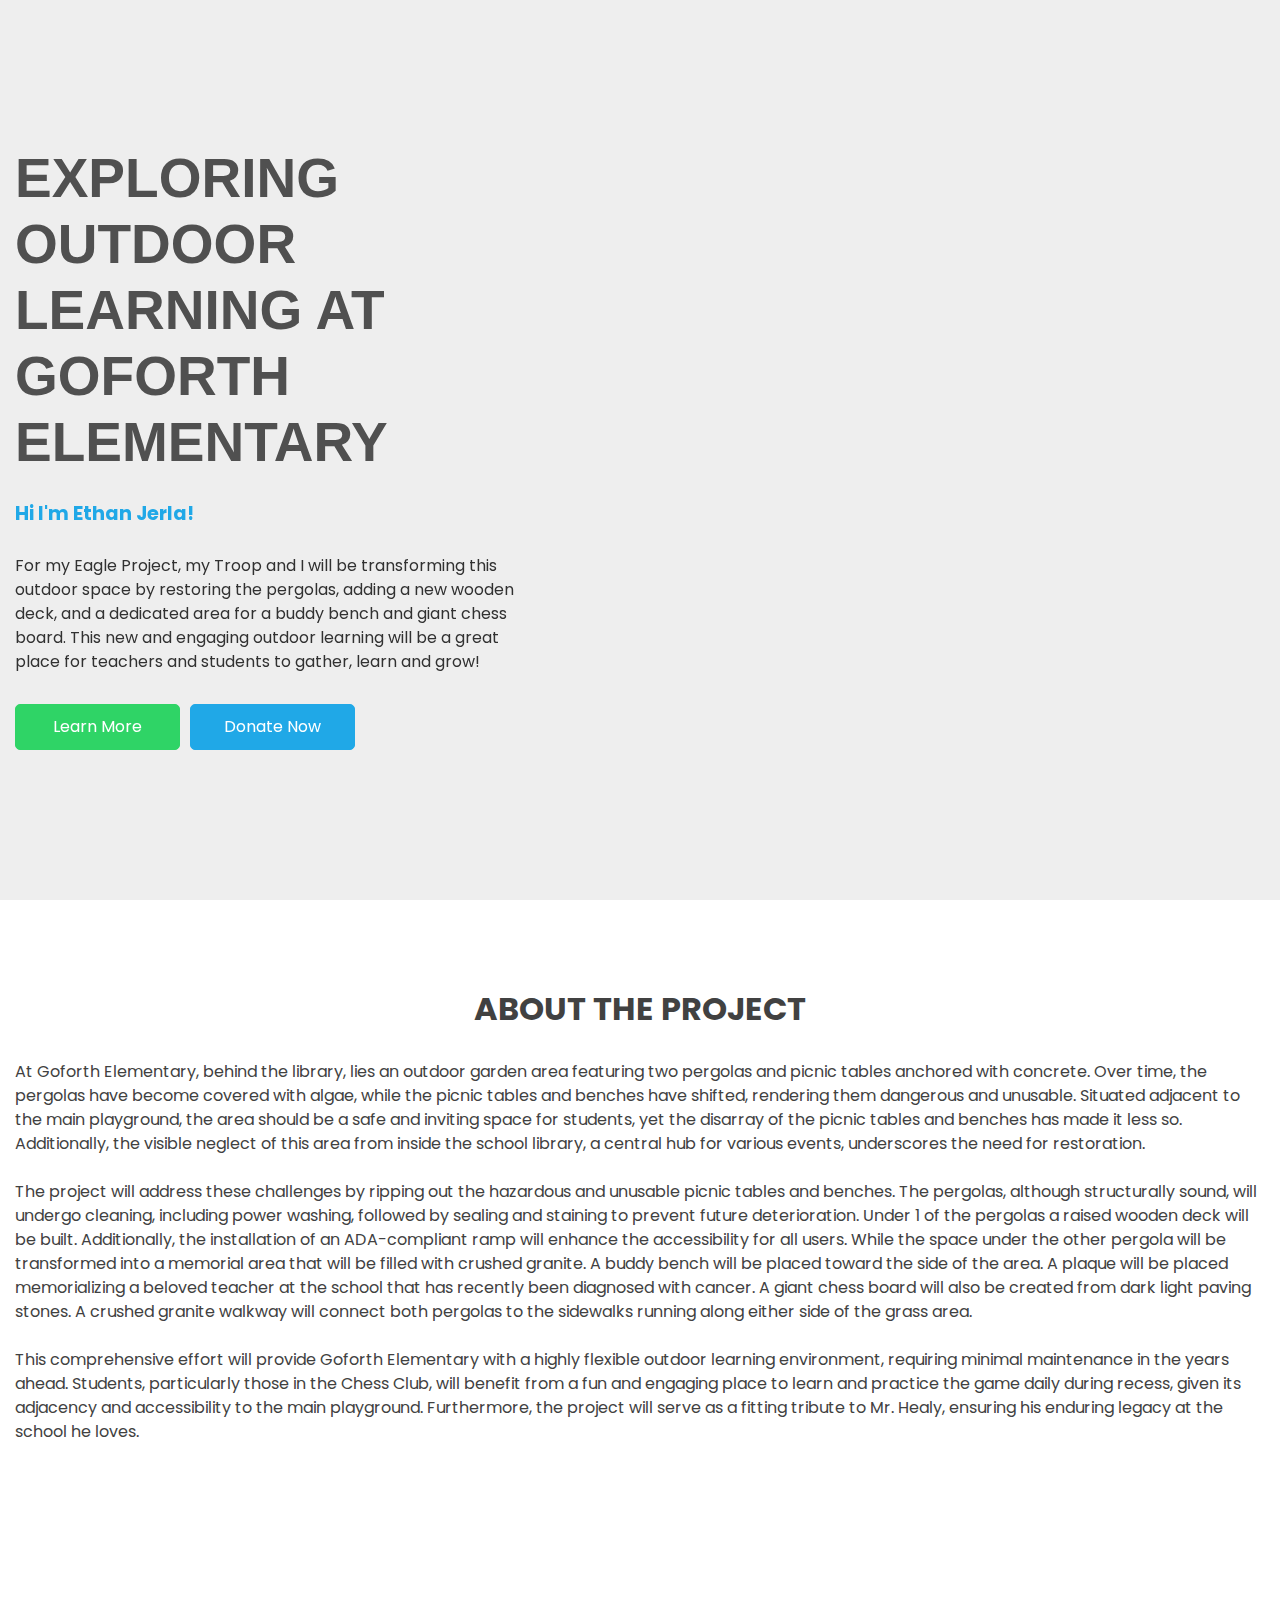
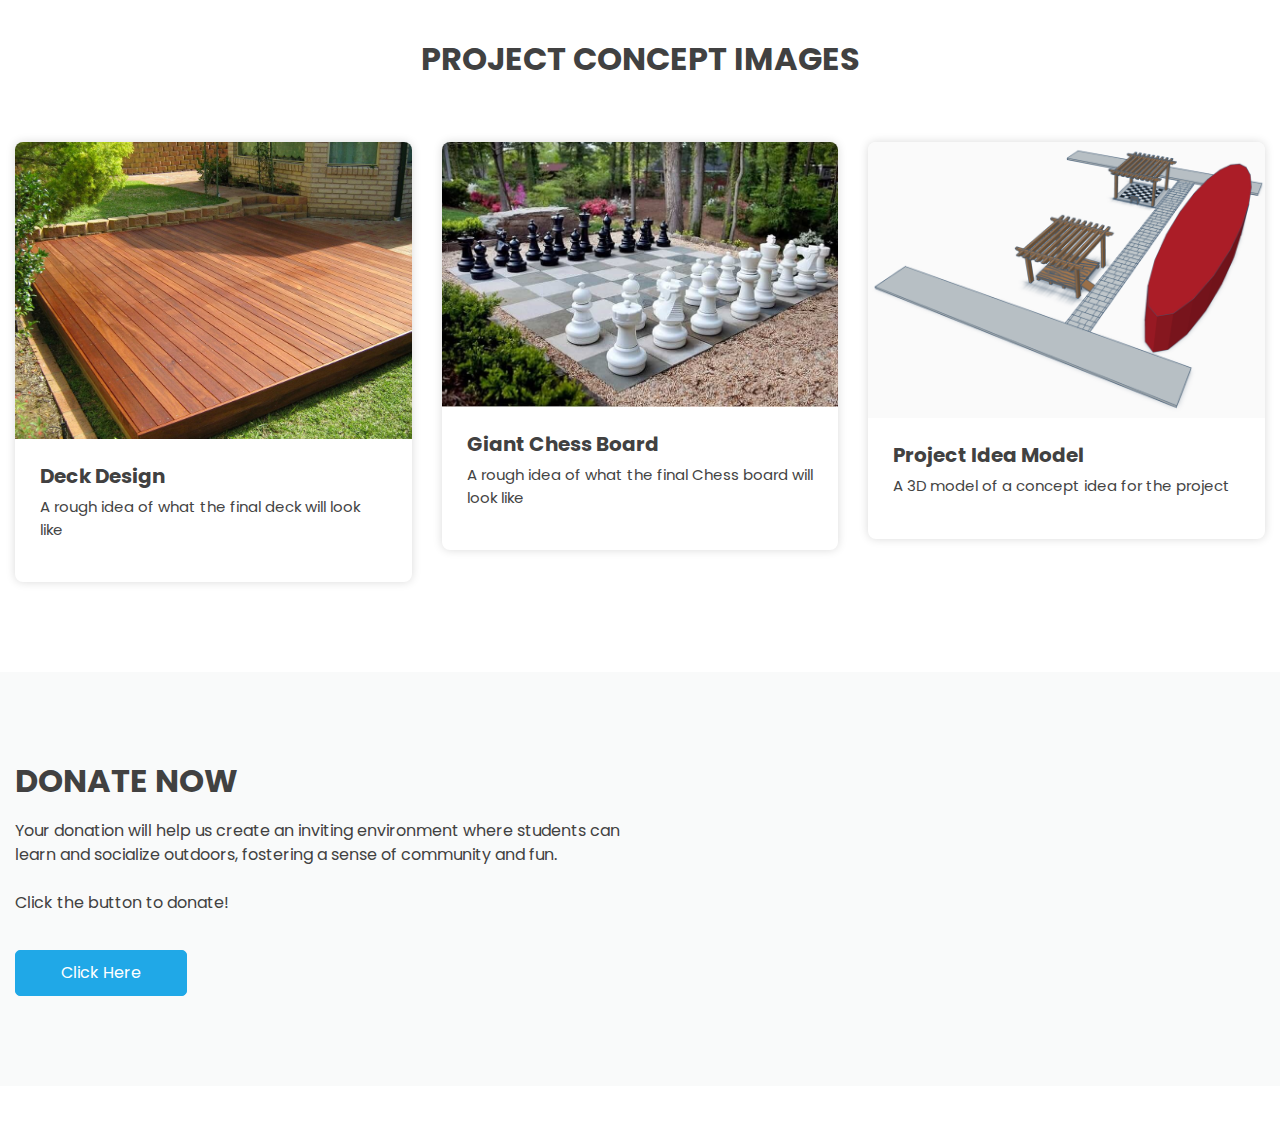
==== eagle-website/index.html @ 64b6c4ab "Add files via upload" ====
<!DOCTYPE html>
<html>

<head>
  <!-- Basic -->
  <meta charset="utf-8" />
  <meta http-equiv="X-UA-Compatible" content="IE=edge" />
  <!-- Mobile Metas -->
  <meta name="viewport" content="width=device-width, initial-scale=1, shrink-to-fit=no" />
  <!-- Site Metas -->
  <link rel="icon" href="images/eagle-scout-logo.jpg" type="image/gif" />
  <meta name="keywords" content="" />
  <meta name="description" content="" />
  <meta name="author" content="" />

  <title>Ethan Jerla's Eagle Project</title>


  <!-- bootstrap core css -->
  <link rel="stylesheet" type="text/css" href="css/bootstrap.css" />

  <!-- fonts style -->
  <link href="https://fonts.googleapis.com/css?family=Poppins:400,600,700&display=swap" rel="stylesheet" />

  <!-- font awesome style -->
  <link href="css/font-awesome.min.css" rel="stylesheet" />
  <!-- Custom styles for this template -->
  <link href="css/style.css" rel="stylesheet" />
  <!-- responsive style -->
  <link href="css/responsive.css" rel="stylesheet" />

</head>

<body>

  <div class="hero_area">
    <!-- header section strats -->
    <!-- end header section -->
    <!-- slider section -->
    <section class="slider_section long_section">
      <div id="customCarousel" class="carousel slide" data-ride="carousel">
        <div class="carousel-inner">
          <div class="carousel-item active">
            <div class="container ">
              <div class="row">
                <div class="col-md-5">
                  <div class="detail-box">
                    <h1 class="font-main">
                      Exploring Outdoor Learning at Goforth Elementary
                    </h1>
                    <p style="font-size: larger;color: #20a8e7;"><b>Hi I'm Ethan Jerla!</b></p>
                    <p>
                      For my Eagle Project, my Troop and I will be transforming this outdoor space by restoring the pergolas, adding a new wooden deck, and a dedicated area for a buddy bench and giant chess board. This new and engaging outdoor learning will be a great place for teachers and students to gather, learn and grow!
                    </p>
                    <div class="btn-box">
                      <a href="#learn-more" class="btn1">
                        Learn More
                      </a>
                      <a href="#donate" class="btn2">
                        Donate Now
                      </a>
                    </div>
                  </div>
                </div>
                <div class="col-md-7">
                  <div class="img-box">
                    <img src="images/Goforth-Outdoor-Area.jpg" alt="">
                  </div>
                </div>
              </div>
            </div>
          </div>
      </div>
    </section>
    <!-- end slider section -->
  </div>

  <!-- furniture section -->

  <section class="furniture_section layout_padding" id="learn-more">
    <div class="container">
      <div class="heading_container">
        <h2>
          About The Project
        </h2>
        <br>
        <p>
          At Goforth Elementary, behind the library, lies an outdoor garden area featuring two pergolas and picnic tables anchored with concrete. Over time, the pergolas have become covered with algae, while the picnic tables and benches have shifted, rendering them dangerous and unusable. Situated adjacent to the main playground, the area should be a safe and inviting space for students, yet the disarray of the picnic tables and benches has made it less so. Additionally, the visible neglect of this area from inside the school library, a central hub for various events, underscores the need for restoration.
          <br><br>
          The project will address these challenges by ripping out the hazardous and unusable picnic tables and benches. The pergolas, although structurally sound, will undergo cleaning, including power washing, followed by sealing and staining to prevent future deterioration. Under 1 of the pergolas a raised wooden deck will be built. Additionally, the installation of an ADA-compliant ramp will enhance the accessibility for all users. While the space under the other pergola will be transformed into a memorial area that will be filled with crushed granite. A buddy bench will be placed toward the side of the area. A plaque will be placed memorializing a beloved teacher at the school that has recently been diagnosed with cancer. A giant chess board will also be created from dark light paving stones. A crushed granite walkway will connect both pergolas to the sidewalks running along either side of the grass area.
          <br><br>
          This comprehensive effort will provide Goforth Elementary with a highly flexible outdoor learning environment, requiring minimal maintenance in the years ahead. Students, particularly those in the Chess Club, will benefit from a fun and engaging place to learn and practice the game daily during recess, given its adjacency and accessibility to the main playground. Furthermore, the project will serve as a fitting tribute to Mr. Healy, ensuring his enduring legacy at the school he loves.
        </p>
      </div>
    </div>
  </section>

  <!-- end furniture section -->


    <!-- blog section -->

    <section class="blog_section layout_padding">
      <div class="container">
        <div class="heading_container">
          <h2>
            Project Concept Images
          </h2>
        </div>
        <div class="row">
          <div class="col-md-6 col-lg-4 mx-auto">
            <div class="box">
              <div class="img-box">
                <img src="images/deck.jpg" alt="">
              </div>
              <div class="detail-box">
                <h5>
                  Deck Design
                </h5>
                <p>
                  A rough idea of what the final deck will look like
                </p>
              </div>
            </div>
          </div>
          <div class="col-md-6 col-lg-4 mx-auto">
            <div class="box">
              <div class="img-box">
                <img src="images/chess.jpg" alt="">
              </div>
              <div class="detail-box">
                <h5>
                  Giant Chess Board
                </h5>
                <p>
                  A rough idea of what the final Chess board will look like
                </p>
              </div>
            </div>
          </div>
          <div class="col-md-6 col-lg-4 mx-auto">
            <div class="box">
              <div class="img-box">
                <img src="images/3dmodel.png" alt="">
              </div>
              <div class="detail-box">
                <h5>
                  Project Idea Model
                </h5>
                <p>
                  A 3D model of a concept idea for the project
                </p>
              </div>
            </div>
          </div>
        </div>
      </div>
    </section>
  
  <!-- end blog section -->

  <!-- about section -->

  <section class="about_section layout_padding long_section" id="donate">
    <div class="container">
      <div class="row">
        <div class="col-md-6">
          <div class="detail-box">
            <div class="heading_container">
              <h2>
                Donate Now
              </h2>
            </div>
            <p>
              Your donation will help us create an inviting environment where students can learn and socialize outdoors, fostering a sense of community and fun. 
              <br><br>Click the button to donate!
            </p>
            <a href="https://gofund.me/6085ecec" target="_blank">
              Click Here
            </a>
          </div>
        </div>
      </div>
    </div>
  </section>

  <!-- end about section -->

  <!-- client section -->

  <!-- <section class="client_section layout_padding-bottom">
    <div class="container">
      <div class="heading_container">
        <br>
        <h2>
          Testimonial
        </h2>
      </div>
      <div id="carouselExample2Controls" class="carousel slide" data-ride="carousel">
        <div class="carousel-inner">
          <div class="carousel-item active">
            <div class="row">
              <div class="col-md-11 col-lg-10 mx-auto">
                <div class="box">
                  <div class="img-box">
                    <img src="images/client.jpg" alt="" />
                  </div>
                  <div class="detail-box">
                    <div class="name">
                      <i class="fa fa-quote-left" aria-hidden="true"></i>
                      <h6>
                        Siaalya
                      </h6>
                    </div>
                    <p>
                      It is a long established fact that a reader will be
                      distracted by the readable cIt is a long established fact
                      that a reader will be distracted by the readable c
                    </p>
                  </div>
                </div>
              </div>
            </div>
          </div>
          <div class="carousel-item">
            <div class="row">
              <div class="col-md-11 col-lg-10 mx-auto">
                <div class="box">
                  <div class="img-box">
                    <img src="images/client.jpg" alt="" />
                  </div>
                  <div class="detail-box">
                    <div class="name">
                      <i class="fa fa-quote-left" aria-hidden="true"></i>
                      <h6>
                        Siaalya
                      </h6>
                    </div>
                    <p>
                      It is a long established fact that a reader will be
                      distracted by the readable cIt is a long established fact
                      that a reader will be distracted by the readable c
                    </p>
                  </div>
                </div>
              </div>
            </div>
          </div>
          <div class="carousel-item">
            <div class="row">
              <div class="col-md-11 col-lg-10 mx-auto">
                <div class="box">
                  <div class="img-box">
                    <img src="images/client.jpg" alt="" />
                  </div>
                  <div class="detail-box">
                    <div class="name">
                      <i class="fa fa-quote-left" aria-hidden="true"></i>
                      <h6>
                        Siaalya
                      </h6>
                    </div>
                    <p>
                      It is a long established fact that a reader will be
                      distracted by the readable cIt is a long established fact
                      that a reader will be distracted by the readable c
                    </p>
                  </div>
                </div>
              </div>
            </div>
          </div>
        </div>
        <div class="carousel_btn-container">
          <a class="carousel-control-prev" href="#carouselExample2Controls" role="button" data-slide="prev">
            <i class="fa fa-long-arrow-left" aria-hidden="true"></i>
            <span class="sr-only">Previous</span>
          </a>
          <a class="carousel-control-next" href="#carouselExample2Controls" role="button" data-slide="next">
            <i class="fa fa-long-arrow-right" aria-hidden="true"></i>
            <span class="sr-only">Next</span>
          </a>
        </div>
      </div>
    </div>
  </section> -->

  <!-- end client section -->

  <!-- info section -->
  <!-- <section class="info_section long_section">

    <div class="container">
      <div class="contact_nav">
        <a href="">
          <i class="fa fa-phone" aria-hidden="true"></i>
          <span>
            Call : +01 123455678990
          </span>
        </a>
        <a href="">
          <i class="fa fa-envelope" aria-hidden="true"></i>
          <span>
            Email : demo@gmail.com
          </span>
        </a>
        <a href="">
          <i class="fa fa-map-marker" aria-hidden="true"></i>
          <span>
            Location
          </span>
        </a>
      </div>

      <div class="info_top ">
        <div class="row ">
          <div class="col-sm-6 col-md-4 col-lg-3">
            <div class="info_links">
              <h4>
                QUICK LINKS
              </h4>
              <div class="info_links_menu">
                <a class="" href="index.html">Home <span class="sr-only">(current)</span></a>
                <a class="" href="about.html"> About</a>
                <a class="" href="furniture.html">Furniture</a>
                <a class="" href="blog.html">Blog</a>
                <a class="" href="contact.html">Contact Us</a>
              </div>
            </div>
          </div>
          <div class="col-sm-6 col-md-4 col-lg-3 mx-auto">
            <div class="info_post">
              <h5>
                INSTAGRAM FEEDS
              </h5>
              <div class="post_box">
                <div class="img-box">
                  <img src="images/f1.png" alt="">
                </div>
                <div class="img-box">
                  <img src="images/f2.png" alt="">
                </div>
                <div class="img-box">
                  <img src="images/f3.png" alt="">
                </div>
                <div class="img-box">
                  <img src="images/f4.png" alt="">
                </div>
                <div class="img-box">
                  <img src="images/f5.png" alt="">
                </div>
                <div class="img-box">
                  <img src="images/f6.png" alt="">
                </div>
              </div>
            </div>
          </div>
          <div class="col-md-4">
            <div class="info_form">
              <h4>
                SIGN UP TO OUR NEWSLETTER
              </h4>
              <form action="">
                <input type="text" placeholder="Enter Your Email" />
                <button type="submit">
                  Subscribe
                </button>
              </form>
              <div class="social_box">
                <a href="">
                  <i class="fa fa-facebook" aria-hidden="true"></i>
                </a>
                <a href="">
                  <i class="fa fa-twitter" aria-hidden="true"></i>
                </a>
                <a href="">
                  <i class="fa fa-linkedin" aria-hidden="true"></i>
                </a>
                <a href="">
                  <i class="fa fa-instagram" aria-hidden="true"></i>
                </a>
              </div>
            </div>
          </div>
        </div>
      </div>
    </div>
  </section> -->
  <!-- end info_section -->


  <!-- footer section -->
  <footer class="footer_section">
    <div class="container">
      <p>
        <!-- &copy; <span id="displayYear"> --></span>
        <a href=""></a>
      </p>
    </div>
  </footer>
  <!-- footer section -->


  <!-- jQery -->
  <script src="js/jquery-3.4.1.min.js"></script>
  <!-- bootstrap js -->
  <script src="js/bootstrap.js"></script>
  <!-- custom js -->
  <script src="js/custom.js"></script>
  <!-- Google Map -->
  <script src="https://maps.googleapis.com/maps/api/js?key=AIzaSyCh39n5U-4IoWpsVGUHWdqB6puEkhRLdmI&callback=myMap"></script>
  <!-- End Google Map -->

</body>

</html>
---- eagle-website/css/style.css ----
/* fonts import */
@import url("../fonts/octin_sports_rg.ttf");
html {
  scroll-behavior: smooth;
}

body {
  font-family: "Poppins", sans-serif;
  color: #414141;
  background-color: #ffffff;
  overflow-x: hidden;
}

.layout_padding {
  padding: 90px 0;
}

.layout_padding2 {
  padding: 45px 0;
}

.layout_padding2-top {
  padding-top: 45px;
}

.layout_padding2-bottom {
  padding-bottom: 45px;
}

.layout_padding-top {
  padding-top: 90px;
}

.layout_padding-bottom {
  padding-bottom: 90px;
}

.heading_container {
  display: -webkit-box;
  display: -ms-flexbox;
  display: flex;
  -webkit-box-orient: vertical;
  -webkit-box-direction: normal;
      -ms-flex-direction: column;
          flex-direction: column;
  -webkit-box-align: start;
      -ms-flex-align: start;
          align-items: flex-start;
}

.heading_container h2 {
  position: relative;
  font-weight: bold;
  text-transform: uppercase;
}

/*header section*/
.hero_area {
  min-height: 100vh;
  position: relative;
  display: -webkit-box;
  display: -ms-flexbox;
  display: flex;
  -webkit-box-orient: vertical;
  -webkit-box-direction: normal;
      -ms-flex-direction: column;
          flex-direction: column;
}

.sub_page .hero_area {
  min-height: auto;
}

.header_section {
  background-color: #ffffff;
}

.header_section .container-fluid {
  padding-right: 25px;
  padding-left: 25px;
}

.header_section .nav_container {
  margin: 0 auto;
}

.custom_nav-container .navbar-nav .nav-item .nav-link {
  padding: 3px 15px;
  margin: 10px 15px;
  color: #272727;
  text-align: center;
  text-transform: uppercase;
}

.navbar-brand span {
  font-size: 24px;
  font-weight: 700;
  color: #272727;
  text-transform: uppercase;
}

.custom_nav-container {
  z-index: 99999;
  padding: 5px 0;
}

.custom_nav-container .navbar-toggler {
  outline: none;
}

.custom_nav-container .navbar-toggler {
  padding: 0;
  width: 37px;
  height: 42px;
  -webkit-transition: all 0.3s;
  transition: all 0.3s;
}

.custom_nav-container .navbar-toggler span {
  display: block;
  width: 32px;
  height: 4px;
  background-color: #000000;
  border-radius: 15px;
  margin: 7px 0;
  -webkit-transition: all 0.3s;
  transition: all 0.3s;
  position: relative;
  transition: all 0.3s;
}

.custom_nav-container .navbar-toggler span::before, .custom_nav-container .navbar-toggler span::after {
  content: "";
  position: absolute;
  left: 0;
  height: 100%;
  width: 100%;
  background-color: #000000;
  border-radius: 15px;
  top: -10px;
  -webkit-transition: all 0.3s;
  transition: all 0.3s;
}

.custom_nav-container .navbar-toggler span::after {
  top: 10px;
}

.custom_nav-container .navbar-toggler[aria-expanded="true"] {
  -webkit-transform: rotate(360deg);
          transform: rotate(360deg);
}

.custom_nav-container .navbar-toggler[aria-expanded="true"] span {
  -webkit-transform: rotate(45deg);
          transform: rotate(45deg);
}

.custom_nav-container .navbar-toggler[aria-expanded="true"] span::before, .custom_nav-container .navbar-toggler[aria-expanded="true"] span::after {
  -webkit-transform: rotate(90deg);
          transform: rotate(90deg);
  top: 0;
}

.quote_btn-container {
  display: -webkit-box;
  display: -ms-flexbox;
  display: flex;
  -webkit-box-align: center;
      -ms-flex-align: center;
          align-items: center;
}

.quote_btn-container a {
  color: #151515;
  margin-right: 25px;
  text-transform: uppercase;
}

.quote_btn-container a span {
  margin-right: 5px;
}

/*end header section*/
/* slider section */
.slider_section {
  -webkit-box-flex: 1;
      -ms-flex: 1;
          flex: 1;
  display: -webkit-box;
  display: -ms-flexbox;
  display: flex;
  -webkit-box-align: center;
      -ms-flex-align: center;
          align-items: center;
  position: relative;
  background-color: #eeeeee;
}

.slider_section .row {
  -webkit-box-align: center;
      -ms-flex-align: center;
          align-items: center;
}

.slider_section #customCarousel {
  width: 100%;
  z-index: 3;
}

.slider_section .detail-box {
  color: #505050;
}

.slider_section .detail-box p {
  color: #313131;
}

.slider_section .detail-box h1 {
  font-weight: 600;
  text-transform: uppercase;
  margin-bottom: 0;
  font-size: 55px;
}

.slider_section .detail-box p {
  margin: 25px 0;
}

.slider_section .detail-box .btn-box {
  display: -webkit-box;
  display: -ms-flexbox;
  display: flex;
  margin: 0 -5px;
}

.slider_section .detail-box .btn-box a {
  margin: 5px;
  text-align: center;
  width: 165px;
}

.slider_section .detail-box .btn-box .btn1 {
  display: inline-block;
  padding: 10px 15px;
  background-color: #2fd466;
  color: #ffffff;
  border-radius: 0;
  border: 1px solid #2fd466;
  -webkit-transition: all .2s;
  transition: all .2s;
  border-radius: 5px;
}

.slider_section .detail-box .btn-box .btn1:hover {
  background-color: transparent;
  color: #2fd466;
}

.slider_section .detail-box .btn-box .btn2 {
  display: inline-block;
  padding: 10px 15px;
  background-color: #20a8e7;
  color: #ffffff;
  border-radius: 0;
  border: 1px solid #20a8e7;
  -webkit-transition: all .2s;
  transition: all .2s;
  border-radius: 5px;
}

.slider_section .detail-box .btn-box .btn2:hover {
  background-color: transparent;
  color: #20a8e7;
}

.slider_section .img-box img {
  width: 100%;
  border-radius: 8px;
}

.slider_section .carousel-indicators {
  position: unset;
  margin: 0;
  -webkit-box-pack: center;
      -ms-flex-pack: center;
          justify-content: center;
  -webkit-box-align: center;
      -ms-flex-align: center;
          align-items: center;
  margin-top: 45px;
}

.furniture_section .box {
  margin-top: 45px;
  background-color: #e4e4e4;
  padding: 25px;
  border-radius: 10px;
}

.furniture_section .heading_container {
  -webkit-box-align: center;
      -ms-flex-align: center;
          align-items: center;
}

.furniture_section .heading_container h2::before {
  left: 50%;
  -webkit-transform: translateX(-50%);
          transform: translateX(-50%);
}

.furniture_section .box .img-box {
  display: -webkit-box;
  display: -ms-flexbox;
  display: flex;
  -webkit-box-pack: center;
      -ms-flex-pack: center;
          justify-content: center;
  -webkit-box-align: center;
      -ms-flex-align: center;
          align-items: center;
  height: 275px;
  padding: 25px;
}

.furniture_section .box .img-box img {
  max-width: 100%;
  max-height: 100%;
}

.furniture_section .box .detail-box {
  margin-top: 15px;
}

.furniture_section .box .detail-box h5 {
  text-transform: uppercase;
  font-size: 18px;
}

.furniture_section .box .detail-box .price_box {
  display: -webkit-box;
  display: -ms-flexbox;
  display: flex;
  -webkit-box-pack: justify;
      -ms-flex-pack: justify;
          justify-content: space-between;
}

.furniture_section .box .detail-box .price_box .price_heading {
  margin-bottom: 0;
}

.furniture_section .box .detail-box .price_box .price_heading span {
  color: #6bb7be;
}

.furniture_section .box .detail-box .price_box a {
  color: #6bb7be;
  text-transform: uppercase;
  font-size: 15px;
}

.about_section {
  background-color: #f9fafa;
}

.about_section .row {
  -webkit-box-align: center;
      -ms-flex-align: center;
          align-items: center;
}

.about_section .img-box img {
  width: 100%;
}

.about_section .detail-box p {
  margin-top: 10px;
  margin-bottom: 35px;
}

.about_section .detail-box a {
  display: inline-block;
  padding: 10px 45px;
  background-color: #20a8e7;
  color: #ffffff;
  border-radius: 0;
  border: 1px solid #20a8e7;
  -webkit-transition: all .2s;
  transition: all .2s;
  border-radius: 5px;
}

.about_section .detail-box a:hover {
  background-color: transparent;
  color: #20a8e7;
}

.blog_section .heading_container {
  -webkit-box-align: center;
      -ms-flex-align: center;
          align-items: center;
}

.blog_section .heading_container h2::before {
  left: 50%;
  -webkit-transform: translateX(-50%);
          transform: translateX(-50%);
}

.blog_section .box {
  margin-top: 55px;
  background-color: #ffffff;
  -webkit-box-shadow: 0 0 10px 0 rgba(0, 0, 0, 0.15);
          box-shadow: 0 0 10px 0 rgba(0, 0, 0, 0.15);
  border-radius: 8px;
  transition: transform .2s ease-in-out;
}

.blog_section .box .img-box {
  position: relative;
  border-radius: 8px;
}

.blog_section .box .img-box img {
  width: 100%;
  border-top-left-radius: 8px;
  border-top-right-radius: 8px;
}

.blog_section .box .detail-box {
  padding: 25px;
}

.blog_section .box .detail-box h5 {
  font-weight: bold;
}

.blog_section .box .detail-box p {
  font-size: 15px;
  color: #444;
}

.blog_section .box:hover {
  transform: translateY(-5px);
}

.blog_section .box .detail-box a {
  display: inline-block;
  padding: 10px 30px;
  background-color: #6bb7be;
  color: #ffffff;
  border-radius: 0;
  border: 1px solid #6bb7be;
  -webkit-transition: all .2s;
  transition: all .2s;
}

.blog_section .box .detail-box a:hover {
  background-color: transparent;
  color: #6bb7be;
}

.client_section .heading_container {
  -webkit-box-align: center;
      -ms-flex-align: center;
          align-items: center;
}

.client_section .box {
  display: -webkit-box;
  display: -ms-flexbox;
  display: flex;
  -webkit-box-align: center;
      -ms-flex-align: center;
          align-items: center;
  margin: 45px;
  padding: 35px 25px;
  -webkit-box-shadow: 0 0 15px 0 rgba(0, 0, 0, 0.15);
          box-shadow: 0 0 15px 0 rgba(0, 0, 0, 0.15);
}

.client_section .box .img-box {
  border-radius: 100%;
  border: 10px solid #6bb7be;
  margin-right: 25px;
  min-width: 175px;
  max-width: 175px;
  overflow: hidden;
}

.client_section .box .img-box img {
  width: 100%;
}

.client_section .box .detail-box {
  display: -webkit-box;
  display: -ms-flexbox;
  display: flex;
  -webkit-box-orient: vertical;
  -webkit-box-direction: normal;
      -ms-flex-direction: column;
          flex-direction: column;
  -webkit-box-align: start;
      -ms-flex-align: start;
          align-items: flex-start;
}

.client_section .box .detail-box .name {
  text-align: center;
}

.client_section .box .detail-box .name img {
  width: 25px;
  margin-bottom: 5px;
}

.client_section .box .detail-box .name h6 {
  color: #6bb7be;
  font-size: 20px;
}

.client_section .carousel_btn-container {
  display: -webkit-box;
  display: -ms-flexbox;
  display: flex;
  -webkit-box-pack: center;
      -ms-flex-pack: center;
          justify-content: center;
}

.client_section .carousel-control-prev,
.client_section .carousel-control-next {
  position: unset;
  width: 45px;
  height: 45px;
  border: none;
  opacity: 1;
  background-repeat: no-repeat;
  background-size: 12px;
  background-position: center;
  background-color: #6bb7be;
  background-position: center;
  border-radius: 100%;
  margin: 0 2.5px;
}

.client_section .carousel-control-prev:hover,
.client_section .carousel-control-next:hover {
  background-color: #000000;
}

.client_section .carousel-control-next {
  left: initial;
}

.contact_section {
  position: relative;
  background-color: #f9fafa;
  padding-top: 75px;
  padding-bottom: 75px;
}

.contact_section .heading_container {
  margin-bottom: 25px;
}

.contact_section .heading_container h2 {
  text-transform: uppercase;
}

.contact_section .form_container input {
  width: 100%;
  border: none;
  height: 50px;
  margin-bottom: 25px;
  padding-left: 15px;
  outline: none;
  color: #101010;
  -webkit-box-shadow: 0 0 5px 0 rgba(0, 0, 0, 0.05);
          box-shadow: 0 0 5px 0 rgba(0, 0, 0, 0.05);
}

.contact_section .form_container input::-webkit-input-placeholder {
  color: #333;
}

.contact_section .form_container input:-ms-input-placeholder {
  color: #333;
}

.contact_section .form_container input::-ms-input-placeholder {
  color: #333;
}

.contact_section .form_container input::placeholder {
  color: #333;
}

.contact_section .form_container input.message-box {
  height: 120px;
}

.contact_section .form_container button {
  border: none;
  text-transform: uppercase;
  display: inline-block;
  padding: 12px 55px;
  background-color: #6bb7be;
  color: #ffffff;
  border-radius: 0px;
  border: 1px solid #6bb7be;
  -webkit-transition: all .2s;
  transition: all .2s;
}

.contact_section .form_container button:hover {
  background-color: transparent;
  color: #6bb7be;
}

.contact_section .map_container {
  height: 500px;
  overflow: hidden;
  display: -webkit-box;
  display: -ms-flexbox;
  display: flex;
  -webkit-box-align: stretch;
      -ms-flex-align: stretch;
          align-items: stretch;
  padding: 0;
}

.contact_section .map_container .map {
  height: 100%;
  -webkit-box-flex: 1;
      -ms-flex: 1;
          flex: 1;
}

.contact_section .map_container .map #googleMap {
  height: 100%;
}

.info_section {
  background-color: #191e1f;
  color: #ffffff;
  padding-top: 45px;
  padding-bottom: 45px;
}

.info_section .contact_nav {
  display: -webkit-box;
  display: -ms-flexbox;
  display: flex;
  -webkit-box-pack: center;
      -ms-flex-pack: center;
          justify-content: center;
  padding: 25px 0;
  text-align: center;
}

.info_section .contact_nav a {
  -webkit-box-flex: 1;
      -ms-flex: 1;
          flex: 1;
  margin: 0;
  display: -webkit-box;
  display: -ms-flexbox;
  display: flex;
  -webkit-box-orient: vertical;
  -webkit-box-direction: normal;
      -ms-flex-direction: column;
          flex-direction: column;
  -webkit-box-align: center;
      -ms-flex-align: center;
          align-items: center;
  color: #ffffff;
}

.info_section .contact_nav a i {
  font-size: 28px;
}

.info_section .contact_nav a:hover {
  color: #f89646;
}

.info_section .info_top {
  padding: 45px 0;
}

.info_section h4 {
  text-transform: uppercase;
  position: relative;
  margin-bottom: 25px;
}

.info_section .info_links .info_links_menu {
  display: -webkit-box;
  display: -ms-flexbox;
  display: flex;
  -ms-flex-wrap: wrap;
      flex-wrap: wrap;
}

.info_section .info_links .info_links_menu a {
  color: #ffffff;
  -ms-flex-preferred-size: 50%;
      flex-basis: 50%;
}

.info_section .info_links .info_links_menu a:hover, .info_section .info_links .info_links_menu a.active {
  color: #f89646;
}

.info_section .info_post .post_box {
  display: -webkit-box;
  display: -ms-flexbox;
  display: flex;
  -ms-flex-wrap: wrap;
      flex-wrap: wrap;
  -webkit-box-align: center;
      -ms-flex-align: center;
          align-items: center;
}

.info_section .info_post .post_box .img-box {
  min-width: 65px;
  max-width: 65px;
  height: 65px;
  display: -webkit-box;
  display: -ms-flexbox;
  display: flex;
  -webkit-box-pack: center;
      -ms-flex-pack: center;
          justify-content: center;
  -webkit-box-align: center;
      -ms-flex-align: center;
          align-items: center;
  background-color: #ffffff;
  -ms-flex-preferred-size: calc(33% - 10px);
      flex-basis: calc(33% - 10px);
  padding: 10px;
  margin: 5px;
}

.info_section .info_post .post_box .img-box img {
  max-width: 100%;
  max-height: 100%;
}

.info_section .info_post .post_box p {
  margin: 0;
}

.info_section .info_post .post_box:not(:nth-last-child(1)) {
  margin-bottom: 15px;
}

.info_section .info_form input {
  width: 100%;
  border: none;
  height: 45px;
  margin-bottom: 15px;
  padding-left: 25px;
  background-color: #eaeaea;
  outline: none;
  color: #101010;
}

.info_section .info_form button {
  display: inline-block;
  padding: 10px 45px;
  background-color: #6bb7be;
  color: #ffffff;
  border-radius: 0px;
  border: 1px solid #6bb7be;
  -webkit-transition: all .2s;
  transition: all .2s;
}

.info_section .info_form button:hover {
  background-color: transparent;
  color: #6bb7be;
}

.info_section .info_form .social_box {
  width: 100%;
  display: -webkit-box;
  display: -ms-flexbox;
  display: flex;
  margin-top: 25px;
}

.info_section .info_form .social_box a {
  display: -webkit-box;
  display: -ms-flexbox;
  display: flex;
  -webkit-box-pack: center;
      -ms-flex-pack: center;
          justify-content: center;
  -webkit-box-align: center;
      -ms-flex-align: center;
          align-items: center;
  border-radius: 5px;
  width: 45px;
  height: 45px;
  border: 1px solid #6bb7be;
  color: #6bb7be;
  font-size: 18px;
  margin-right: 10px;
}

.info_section .info_form .social_box a:hover {
  color: #f89646;
  border-color: #f89646;
}

/* footer section*/
.footer_section {
  position: relative;
  text-align: center;
}

.footer_section p {
  color: #000000;
  padding: 25px 0;
  margin: 0;
}

.footer_section p a {
  color: inherit;
}
/*# sourceMappingURL=style.css.map */

.font-main {
  font-family: "Alata", sans-serif;;
}
---- eagle-website/css/responsive.css ----
@media (max-width: 1300px) {}

@media (max-width: 1120px) {}

@media (max-width: 992px) {
  .long_section {
  }

  .hero_area {
    min-height: auto;
  }

  .quote_btn-container a {
    margin-right: 0;
    margin-top: 10px;
  }

  .slider_section {
    padding-top: 45px;
    padding-bottom: 90px;
  }

  .quote_btn-container {
    flex-direction: column;
    align-items: center;
  }


}

@media (max-width: 768px) {


  .slider_section {
    padding-top: 45px;
    padding-bottom: 75px;
  }

  .slider_section .detail_box {
    text-align: center;
    padding-left: 0;
  }

  .slider_section .img-box {
    margin-top: 45px;
  }

  .about_section .img-box {
    margin-bottom: 45px;

  }

  .contact_section .form_container {
    margin-bottom: 45px;
  }

  .client_section .box {
    flex-direction: column;
    text-align: center;
    margin: 45px 15px;
  }

  .client_section .box .detail-box {
    align-items: center;
  }

  .client_section .box .img-box {
    margin-right: 0;
    margin-bottom: 25px;
  }

  .info_section .contact_nav {
    flex-direction: column;
    align-items: center;
    padding-bottom: 0;
  }

  .info_section .contact_nav a {
    margin-bottom: 15px;
  }

  .info_section .row>div {
    text-align: center;
  }

  .info_section .info_post .post_box {
    justify-content: center;
  }

  .info_section .info_links .info_links_menu a {
    flex-basis: 100%;
  }

  .info_form {
    margin-top: 35px;
  }

  .info_form form {
    display: flex;
    flex-direction: column;
    align-items: center;

  }

  .info_form .social_box {
    justify-content: center;
  }

  .info_form .social_box a {
    margin: 0 5px;
  }

}

@media (max-width: 576px) {
  .long_section {
  }


  .info_section .info_links .info_links_menu {
    margin-bottom: 35px;
  }

}

@media (max-width: 480px) {}

@media (max-width: 420px) {
  .long_section {
  }

  .slider_section .detail-box .btn-box {
    flex-direction: column;
  }

  .slider_section .detail-box .btn-box a {
    width: 100%;
  }

  .furniture_section .box .img-box {
    height: auto;
  }
}

@media (max-width: 376px) {
  .slider_section .detail-box h1 {
    font-size: 2rem;
  }
}

@media (min-width: 1200px) {
  .container {
    max-width: 2050px;
  }
}
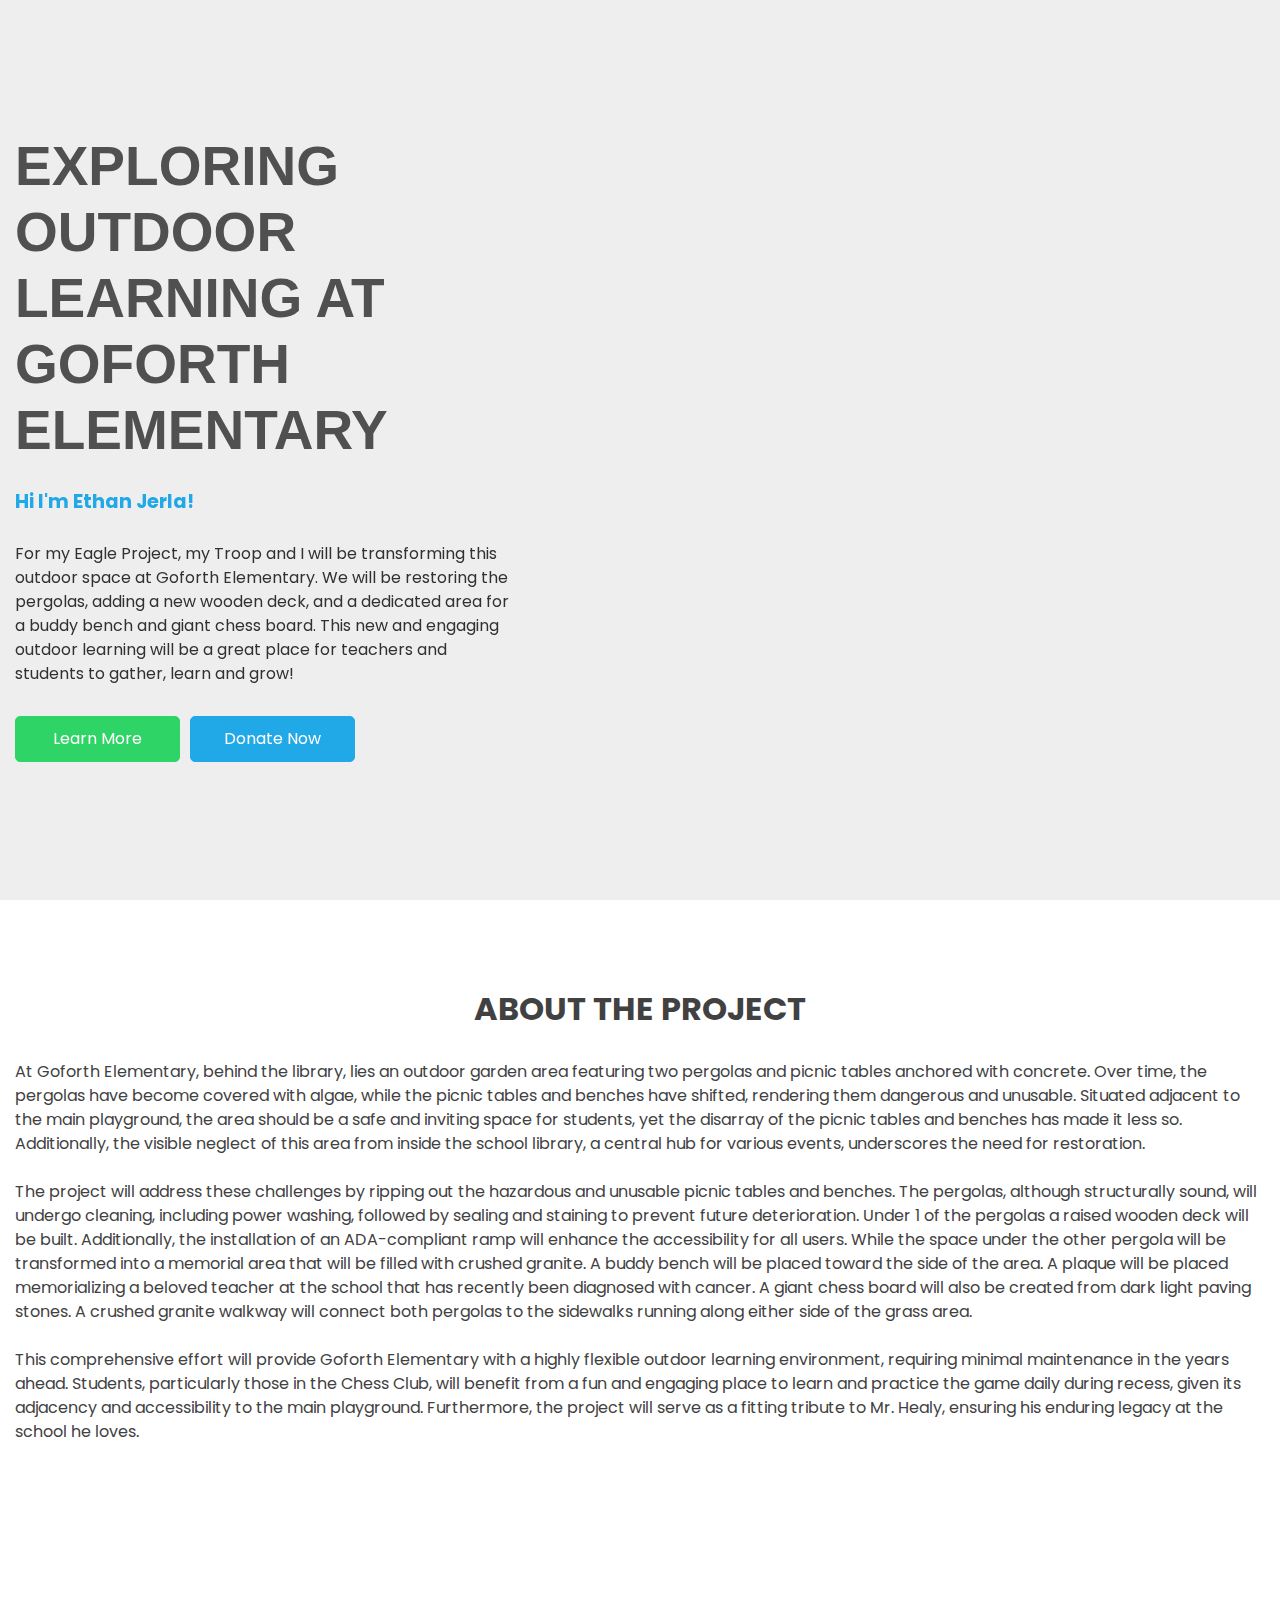
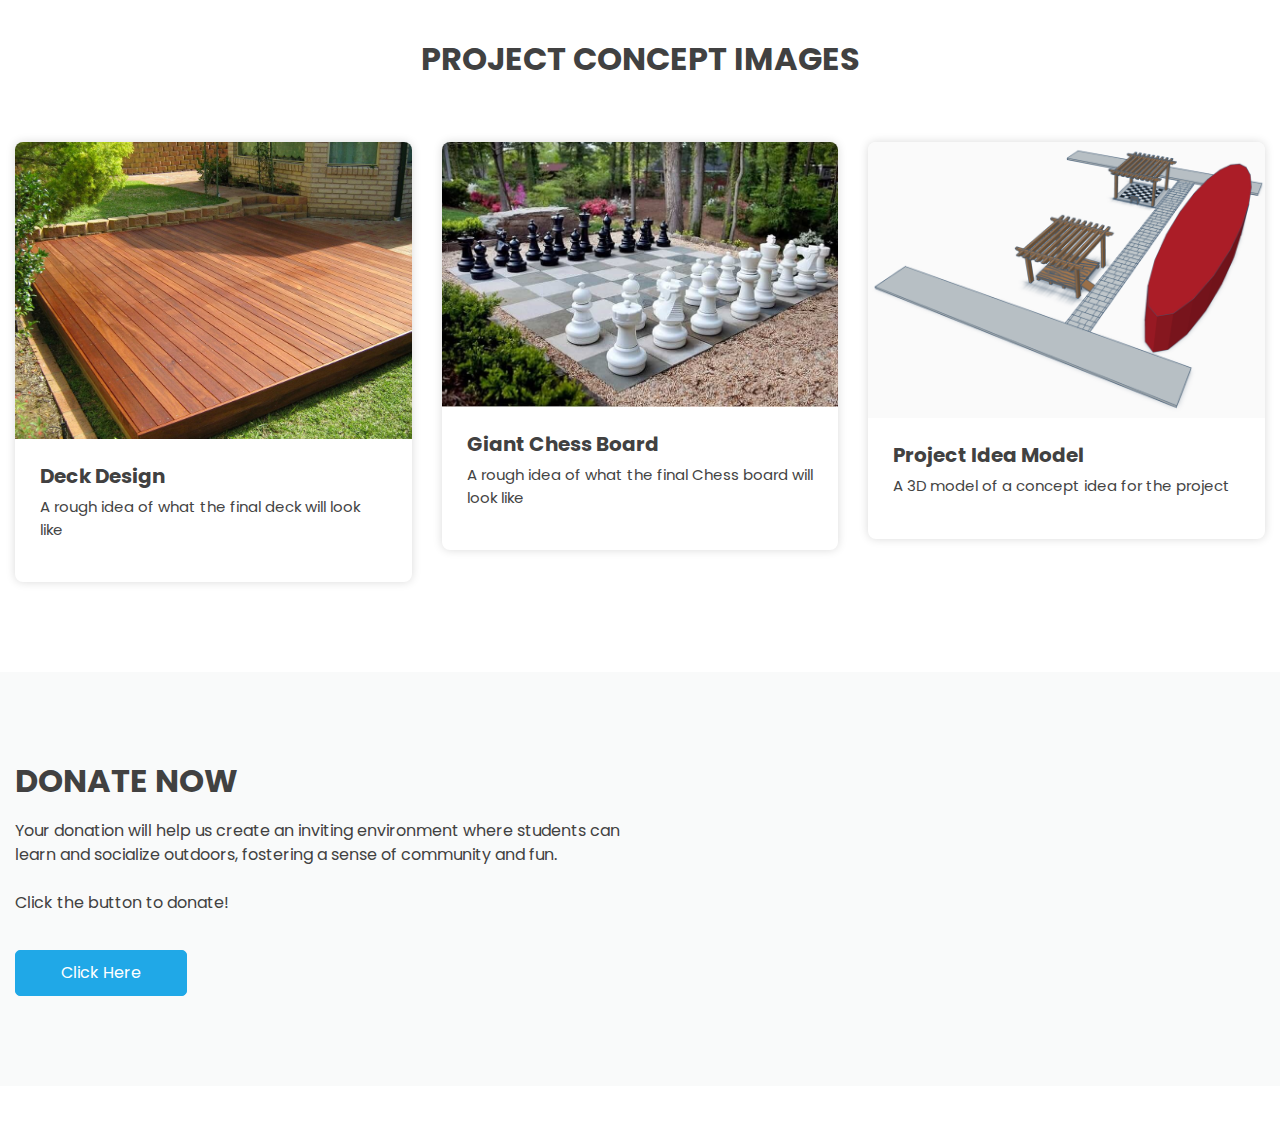
==== commit 118372e2: "Add files via upload" ====
--- a/eagle-website/index.html
+++ b/eagle-website/index.html
@@ -22,8 +22,6 @@
   <!-- fonts style -->
   <link href="https://fonts.googleapis.com/css?family=Poppins:400,600,700&display=swap" rel="stylesheet" />
 
-  <!-- font awesome style -->
-  <link href="css/font-awesome.min.css" rel="stylesheet" />
   <!-- Custom styles for this template -->
   <link href="css/style.css" rel="stylesheet" />
   <!-- responsive style -->
@@ -34,9 +32,6 @@
 <body>
 
   <div class="hero_area">
-    <!-- header section strats -->
-    <!-- end header section -->
-    <!-- slider section -->
     <section class="slider_section long_section">
       <div id="customCarousel" class="carousel slide" data-ride="carousel">
         <div class="carousel-inner">
@@ -50,7 +45,7 @@
                     </h1>
                     <p style="font-size: larger;color: #20a8e7;"><b>Hi I'm Ethan Jerla!</b></p>
                     <p>
-                      For my Eagle Project, my Troop and I will be transforming this outdoor space by restoring the pergolas, adding a new wooden deck, and a dedicated area for a buddy bench and giant chess board. This new and engaging outdoor learning will be a great place for teachers and students to gather, learn and grow!
+                      For my Eagle Project, my Troop and I will be transforming this outdoor space at Goforth Elementary. We will be restoring the pergolas, adding a new wooden deck, and a dedicated area for a buddy bench and giant chess board. This new and engaging outdoor learning will be a great place for teachers and students to gather, learn and grow!
                     </p>
                     <div class="btn-box">
                       <a href="#learn-more" class="btn1">
--- a/eagle-website/css/style.css
+++ b/eagle-website/css/style.css
@@ -221,6 +221,18 @@
   text-transform: uppercase;
   margin-bottom: 0;
   font-size: 55px;
+}
+
+@media screen and (min-width: 601px) {
+  .slider_section .detail-box h1 {
+    font-size: 55px;
+  }
+}
+
+@media screen and (max-width: 600px) {
+  .slider_section .detail-box h1 {
+    font-size: 40px;
+  }
 }
 
 .slider_section .detail-box p {
@@ -836,8 +848,6 @@
 /*# sourceMappingURL=style.css.map */
 
 .font-main {
-  font-family: "Alata", sans-serif;;
-}
-
-
-
+  font-family: "Alata", sans-serif;
+  font-size: 8vw;
+}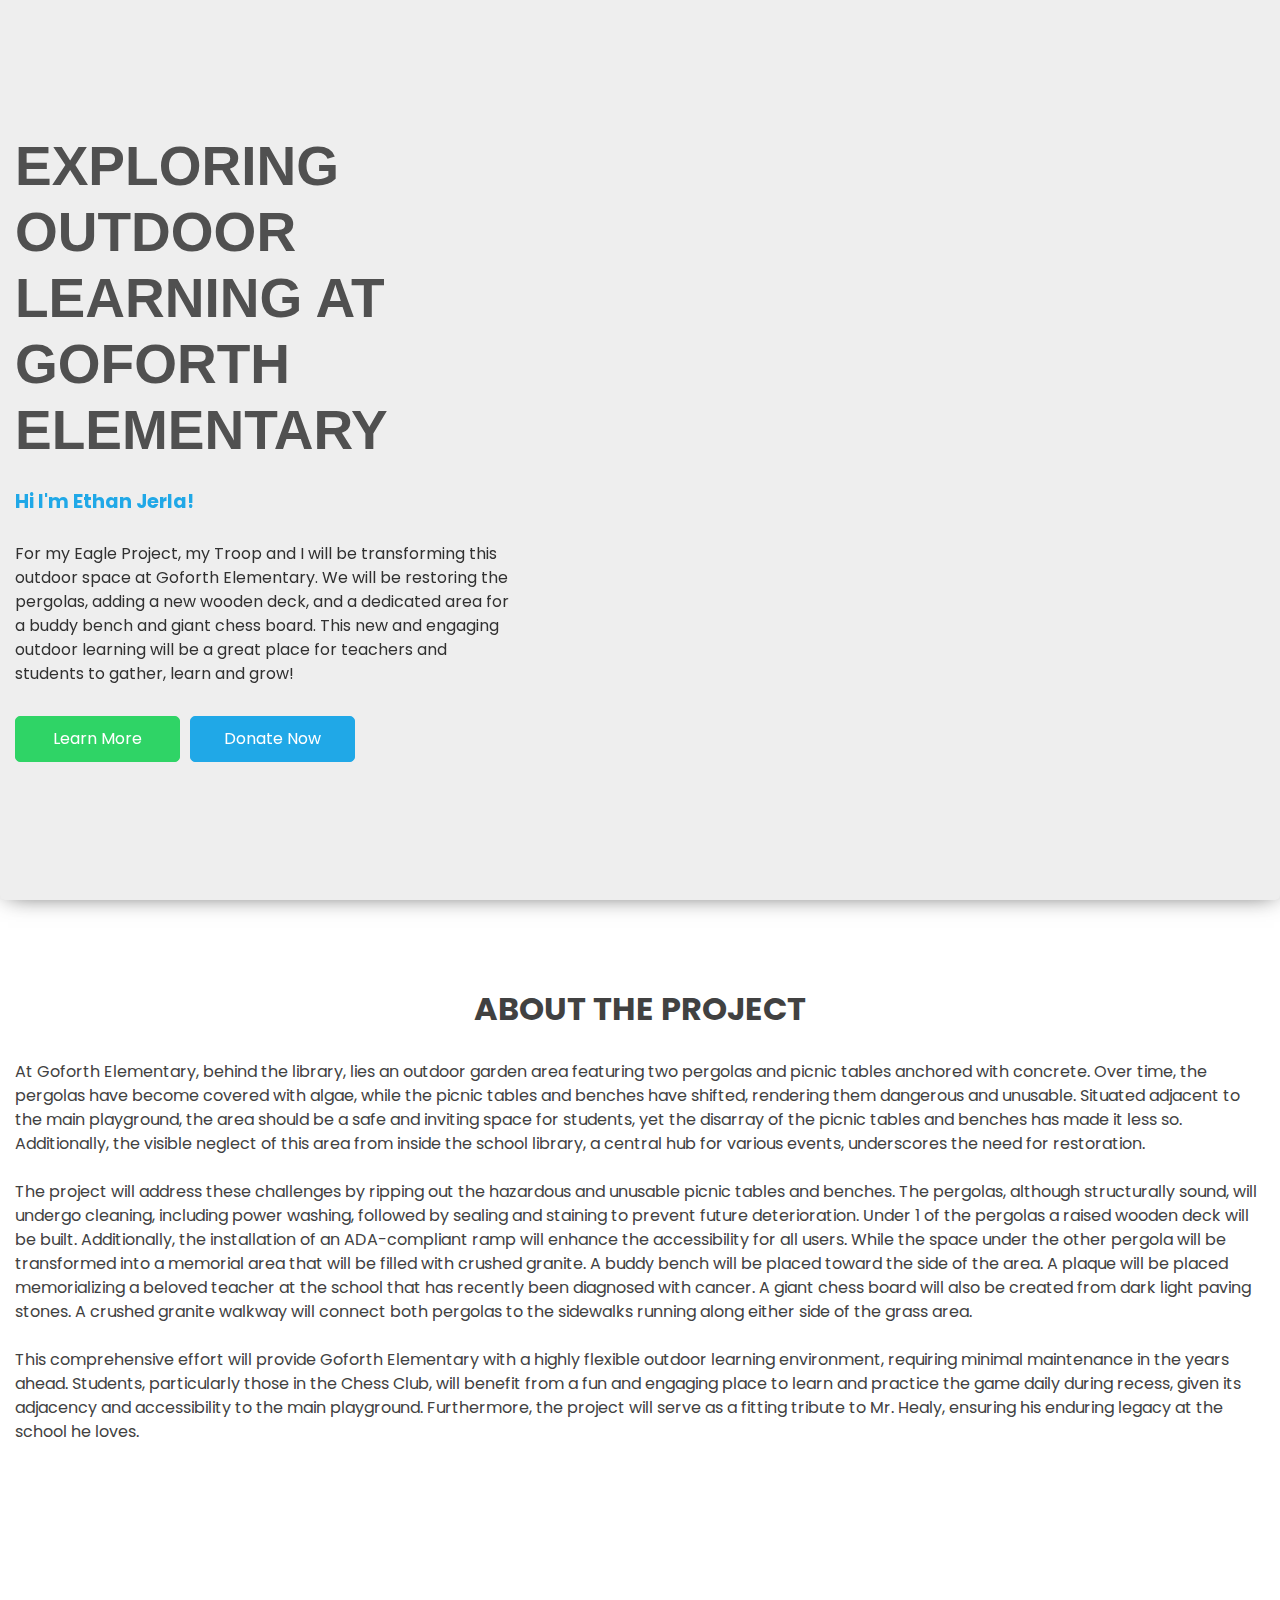
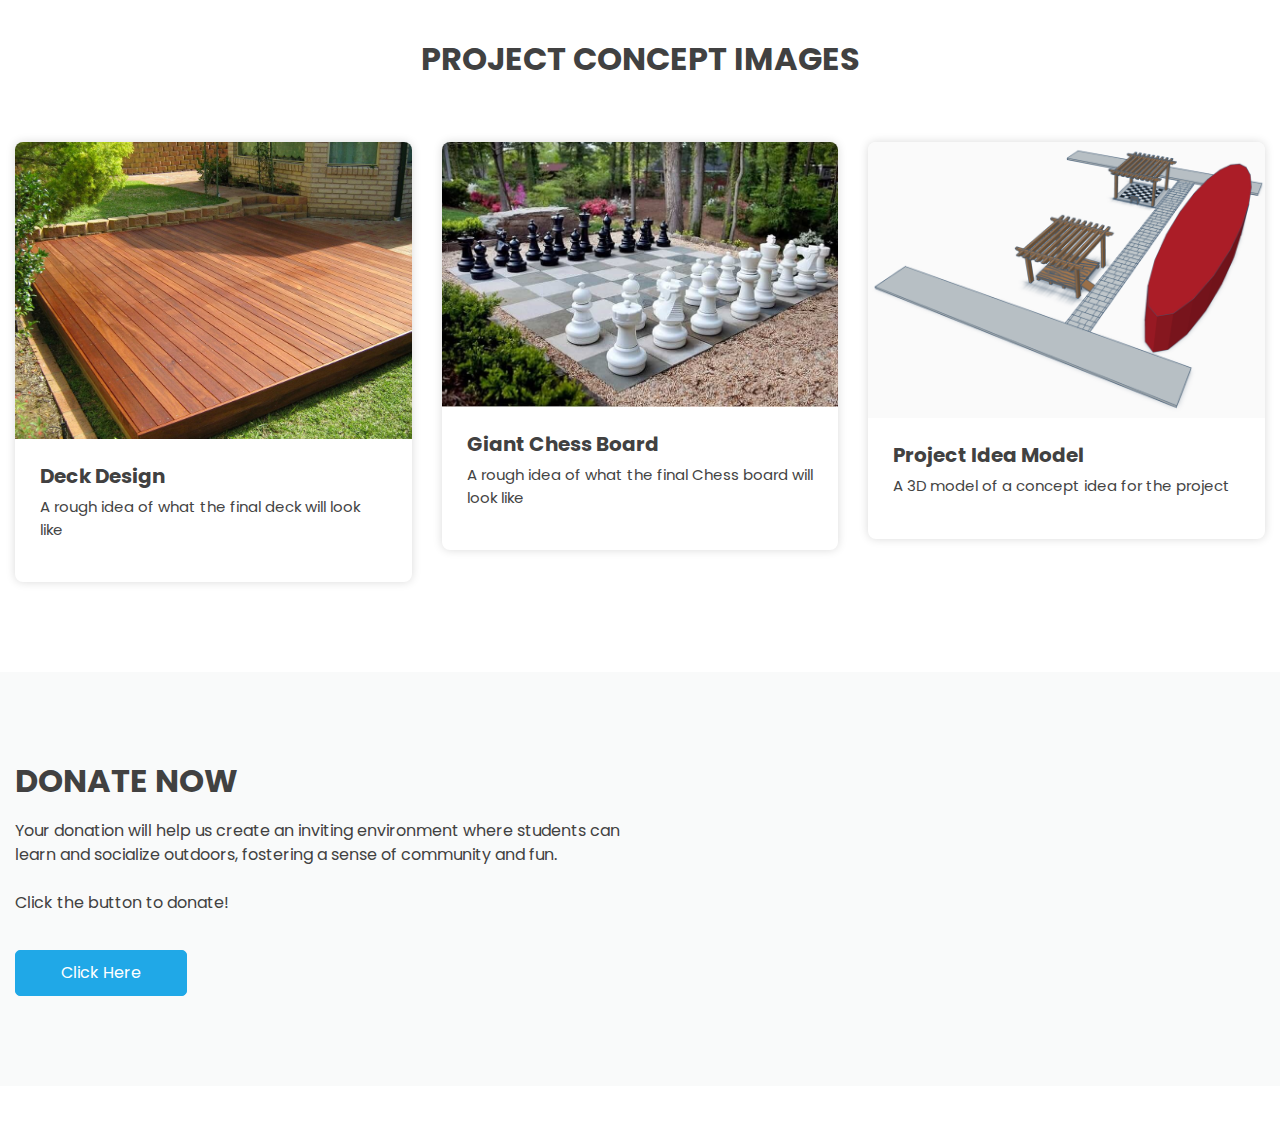
==== commit 8293a039: "Add files via upload" ====
--- a/eagle-website/index.html
+++ b/eagle-website/index.html
@@ -29,10 +29,12 @@
 
 </head>
 
-<body>
+<body oncontextmenu="return false;">
 
   <div class="hero_area">
-    <section class="slider_section long_section">
+    <section class="slider_section long_section" style="box-shadow: 1px 1px 23px -7px rgba(0,0,0,0.75);
+    -webkit-box-shadow: 1px 1px 23px -7px rgba(0,0,0,0.75);
+    -moz-box-shadow: 1px 1px 23px -7px rgba(0,0,0,0.75); border-bottom-right-radius: 5px; border-bottom-left-radius: 5px;">
       <div id="customCarousel" class="carousel slide" data-ride="carousel">
         <div class="carousel-inner">
           <div class="carousel-item active">
